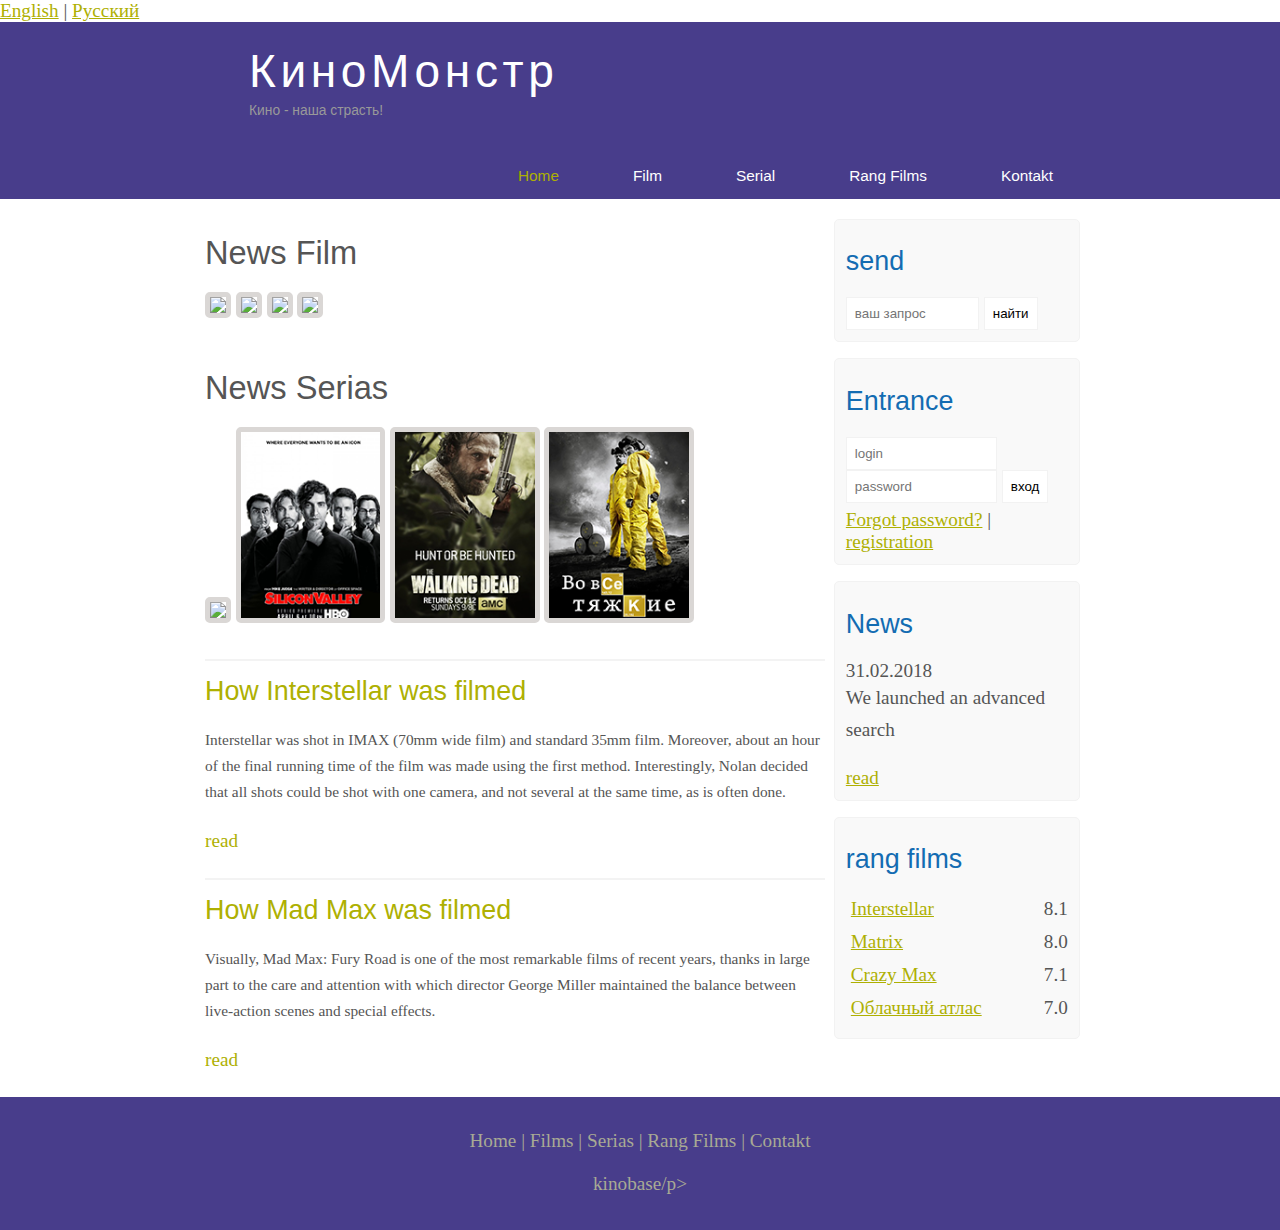
==== index.html @ a18c8a82 "Почти готово" ====
<!DOCTYPE html>
<html lang="en">
<head>
	<meta charset="UTF-8">
	<meta name="viewport" content="width=device-width, initial-scale=1.0">
	<title>КиноМонстр</title>
	<a href="index.html">English</a> | <a href="index-ru.html">Русский</a>
	<meta name="description" content="КиноБаза - это портал о кино">
	<meta name="keywords" content="фильмы, фильмы онлайн, hd">
	<link rel="stylesheet" href="assets/css/style.css">
</head>
<body>
	<div class="main">
		<div class="header">
			<div class="logo">
				<div class="logo_text">
					<h1><a href="/">КиноМонстр</a></h1>
					<h2>Кино - наша страсть!</h2>
				</div>
			</div>
			<div class="menubar">
				<ul class="menu">
					<li class="selected"><a href="index.html">Home</a></li>
					<li><a href="films.html">Film</a></li>
					<li><a href="serias.html">Serial</a></li>
					<li><a href="reting.html">Rang Films</a></li>
					<li><a href="contacts.html">Kontakt</a></li>
				</ul>
			</div>
		</div>
		<div class="site_content">
			<div class="sidebar_container">
				<div class="sidebar">
					<h2>send</h2>
					<form method="post" action="#" id="search_form">
						<input type="search" name="search_field" placeholder="ваш запрос" />
						<input type="submit" class="btn" value="найти" />
					</form>
				</div>
				<div class="sidebar">
					<h2>Entrance</h2>
					<form method="post" action="#" id="login"></form>
					<input type="text" name="login_field" placeholder="login" />
					<input type="password" name="password_field" placeholder="password" />
					<input type="submit" class="btn" value="вход" />
					<div class="lables_passreg_text"></div>
					<span><a href="#">Forgot password?</a></span> | <span><a href="#">registration</a></span>
				</div>
				<div class="sidebar">
					<h2>News</h2>
					<span>31.02.2018</span>
					<p>We launched an advanced search</p>
					<a href="#">read</a>
				</div>
				<div class="sidebar">
					<h2>rang films</h2>
					<ul>
						<li><a href="#">Interstellar</a><span class="rating_sidebar">8.1</span></li>
						<li><a href="#">Matrix</a><span class="rating_sidebar">8.0</span></li>
						<li><a href="#">Crazy Max</a><span class="rating_sidebar">7.1</span></li><li><a href="#">Облачный атлас</a><span class="rating_sidebar">7.0</span></li>
					</ul>
				</div>
			</div>
			<div class="content">
				<h1>News Film</h1>
				<div class="films_block">
					<a href="#"><img src="assets/img/matrix.png"></a>
					<a href="#"><img src="assets/img/max.png"></a>
					<a href="#"><img src="assets/img/inter.png"></a>
					<a href="#"><img src="assets/img/cloud.png"></a>
				</div>
				<h1>News Serias</h1>
				<div class="films_block">
					<a href="#"><img src="assets/img/xfiles.png"></a>
					<a href="#"><img src="assets/img/silicon.png"></a>
					<a href="#"><img src="assets/img/dead.png"></a>
					<a href="#"><img src="assets/img/breakingbad.png"></a>
				</div>

					<div class="posts">
						
						<hr>
						<h2><a href="#">How Interstellar was filmed</a>
						</h2>
						<div class="posts_content">
							<p>
								Interstellar was shot in IMAX (70mm wide film) and standard 35mm film. Moreover, about an hour of the final running time of the film was made using the first method. Interestingly, Nolan decided that all shots could be shot with one camera, and not several at the same time, as is often done.
							</p>
						</div>
						<p><a href="#">read</a></p>
						<hr>
						<h2><a href="#">How Mad Max was filmed</a>
						</h2>
						<div class="posts_content">
							<p>
								Visually, Mad Max: Fury Road is one of the most remarkable films of recent years, thanks in large part to the care and attention with which director George Miller maintained the balance between live-action scenes and special effects.
							</p>
						</div>
						<p><a href="#">read</a></p>
					</div>
		</div>	
	</div>
	<div class="footer">
			<p>
				<a href="index.html">Home</a> |
				<a href="films.html">Films</a> |
				<a href="serias.html">Serias</a> |
				<a href="reting.html">Rang Films</a> |
				<a href="contacts.html">Contakt</a> 
			</p>
			<p>kinobase/p>
		</div>
</body>
</html>
---- assets/css/style.css ----
*{
	margin: 0;
	padding: 0;
}
body{
	font-size: 1.2em;
	background-color: #fff;
	color: #555;
}
p{
	padding: 0 0 20px 0;
	line-height: 1.7em;
}

input[type="text"], input[type="password"], input[type="search"]{
	color: #5d5d5d;
	width: 60%;
	padding: 8px;
}

input, textarea{
	outline: none;
	border: none;
	border: solid 1px #f2f2f2;
}

h1, h2{
	font: normal 170% 'century gothic', arial;
	margin: 0 0 15px 0;
	padding: 15px 0 5px 0;
}

	h2{
		font-size: 140%;
	}
	h5{
		font-size: 100%;
		padding-bottom: 25px;
	}

	a, a:hover{
		outline: none;
		text-decoration: underline;
		color: #aeb002;
	}

	ul {
		margin: 2px 0 22px 17px;
	}

	ul li{
		margin: 0 0 6px 0;
		padding: 0 0 4px 5px;
		line-height: 1.5em;
	}

	hr{
		border: solid 1px #f3f3f3;
	}


.header{
	background-color: darkslateblue;
	height: 177px;
	font-size: 0.8em;
	margin-left: 0px;
	margin-right: 0px;
	min-width: 900px;

}

.main, .logo, .menubar, .site_content, .footer{
	margin-left: auto;
	margin-right: auto;

}
.logo{
	width: 800px;
	padding-bottom: 40px;
}
.logo h1, .logo h2{
	font: normal 300% 'century gothic', arial, sans-serif;
	margin: 0 0 0 9px;
}
.logo_text h1, .logo_text h1 a, .logo_text h1 a:hover{
	padding: 22px 0 0 0;
	color: #fff;
	letter-spacing: 0.1em;
	text-decoration: none;

}
.logo_text h2{
	font-size: 0.9em;
	padding: 4px 0 0 0;
	color: #999;
}
.menubar{
	width: 900px;
	height: 46px;
}

ul.menu{
	float: right;
}

ul.menu li{
	float: left;
	padding: 0 0 0 9px;
	list-style: none;;
	margin: 1px 2px 0 0;
}

ul.menu li a{
	font: normal 100% 'trebuchet ms', sans-serif;
	display: block;
	height: 20px;
	padding: 6px 35px 5px 28px;
	color: #fff;
	text-decoration: none;
}

ul.menu li.selected a{
	color: #aeb002;
}

ul.menu li a:hover {
	color: #e4ec04;
}
.site_content{
	width: 880px;
	overflow: hidden;
	margin: 20px auto 0 auto;
	background-color: white;
}

.sidebar_container{
	float: right;
	width: 224px;
}

.sidebar{
	float: right;
	width: 222px;
	padding: 5%;
	margin: 0 0 16px 0;
	border: solid 1px #f2f2f2;
	border-radius: 5px;
	background-color: #f9f9f9;
}

.btn {
	padding: 8px;
	background-color: white;
	cursor: pointer;
}

.sidebar h2{
	color: #136cb2;
}

.lables_passreg_text{
	font-size: 0.7em;
	margin-top: 3%;
	margin-left: 2%;
}

.sidebar ul{
	margin: 0;
}
.sidebar ul li{
	list-style-type: none;
	margin: 0 0 0 0;
}

.sidebar .rating_sidebar{
	float: right;
}
.content{
	text-align: left;
	width: 620px;
	padding: 0 0 0 5px;
	float: left;
}
.content a{
	text-decoration: none;
}
.films_block{
	margin-bottom: 5%;

}
.films_block img{
	border-radius: 5px;
	border: solid 5px #dad7d5;
	width: 22.5%;
}

.posts .posts_content{
	font-size: 0.8em;
}

.info_film_page{
	margin-top: 2%;
	margin-bottom: 4%
}

.info_film_page .label{
	font-size: 1.2em;	
}
.info_film_page .value{
	font-size: 1em;	
	color: #49945a;
	margin-right: 3%;
}

.description_film{
	margin-bottom: 15%;

}
.description_film img{
	float: left;
	margin-right: 2%;
	border-radius: 5px;
	border: solid 5px #dad7d5;
}

.reviews{
	margin-bottom: 4%;
	font-size: 0.9em;

}

.reviews .review_name{
	background-color: #7268ad;
	color: white;
	padding: 1%; 
	border-top-left-radius: 5px;
	border-top-right-radius: 5px;
}
.reviews .review_text{
	padding-top: 2%;
	padding-bottom: 2%;
	padding-left: 2%;

}
.send{
	margin-bottom: 4%;
}
.send input[type= "text"], textarea{
	border: solid 1px #c3c3c3;
	margin-bottom: 2%;
}
.send input[type="text"]{
	width: 98%;
}
.send textarea{
	width: 624px;
	height: 200px;
}
.send input[type="submit"]{
	background-color: #7268ad;
	padding: 3%;
	color: white;
	border-radius: 5px;
} 

.contacts{
	margin-bottom: 4%;
}

.contacts input[type= "text"], textarea{
	border: solid 1px #c3c3c3;
	margin-bottom: 2%;

}
.contacts input[type="text"]{
	width: 69%;
}

.contacts textarea{
	width: 624px;
	height: 200px;
}

.contacts input[type="submit"]{
	background-color: #7268ad;
	padding: 3%;
	color: white;
	border-radius: 5px;
} 
.info_film{
	margin-bottom: 5%;
	background-color: #f9f9f9;
	padding: 5%;
	height:  270px;
}

.info_film img{
	float: left;
	margin-right: 2%;
	border-radius: 5px;
	border: solid 5px #dad7d5;
	width: 25%;
}
.button{
	background-color: #7268ad;
	padding: 2%;
	color: white;
	border-radius: 5px;
	float: right;
	margin-top: 5%;
	clear: both;
	font-size: 0.8em;
}

.buttom a{
	color: white;
}

table{
	width: 100%;
	border: solid 1px #f4f4f4;
}

td{
	padding: 2%;
	border: solid 1px #f4f4f4;
}

td img{
	width: 60px;
	vertical-align: middle;
}

.center{
	text-align: center;
}

.reting{
	font-weight: bold;
}


.footer{
	width: 100%;
	height: 100px;
	padding: 28px 0 5px 0;
	text-align: center;
	background-color: darkslateblue;
	color: #a8aa94;
	margin-left: 0px;
	margin-right: 0px;
	min-width: 900px;
}

.footer a{
	color: #a8aa94;
	text-decoration: none;
}

.footer a:hover{
	color: #fff;
	text-decoration: none;
}

.footer p{
	padding: 0 0 10px 0;
}

/* CSS mobile*/

@media only screen 
and (min-device-width: 320px)
and (max-device-width: 568px)   {
   .header {
    background-color: #257965;
    min-width: 100%;
    height: 20%;
    text-align: center;
   }
   .logo{
    width: 100%;
   }
   .site_content {
    width: 100%;
   }
   .site_content{
    width: 100%;
   }
   .menubar{
    width: 100%;
    height: 100%;
   }
   .contact{
    width: 100%;
    text-align: center;
   }
   .site_content{
    width: 100%;
    text-align: center;
   }
   .sidebar_container{
    display: none;
   }
   .footer{
    display: none;
   }
   ul.menu{
    float: none;
   }
   ul.menu li{
    margin: 0;
    padding: 0;
    float: none;
   }
   .logo h1{
    font: normal 235% 'century gothic',arial,sans-serif;
   }
   .logo h2{
    font: normal 100% 'century gothic',arial,sans-serif;
    color:white;
   }
   .content h1,h2{
    font: normal 100% 'century gothic',arial
   }
   .films_block img{
    width: 43%;
   }
   .posts_content p{
    line-height: 1.5em;
    padding: 3%;
    text-align: left;
   }
   .posts p{
    font-size: 120%;
   }
   .info_film {
    float: none;
    height: 100%;
   }
   .info_film img{
    width: 90%;
    margin-bottom: 5%;
   }
   .button{
    float: none;
   }
   table{
    display: block;
   }
   th{
    font-size: 75%;
   }
   td{
    padding: 0;
    margin: 0;
    font-size: 95%;
    text-align: left;
   }
   iframe{
    width: 88%;
    height: 100%;
   }
   .description_film {
    width: 90%;
    text-align: left;
    margin-left: 2%;
   }
   .description_film img{
    float: none;
    width: 73%;
    display: block;
    margin: 0;
    padding: 0;
    margin-left: 11%;
    margin-bottom: 7%;
   }
   .reviews{
    text-align: left;
    width: 96%;
   }
   .send input[type="text"]{
    width: 80%;
   }
   .send texrarea {
    width: 85%;
   }
}
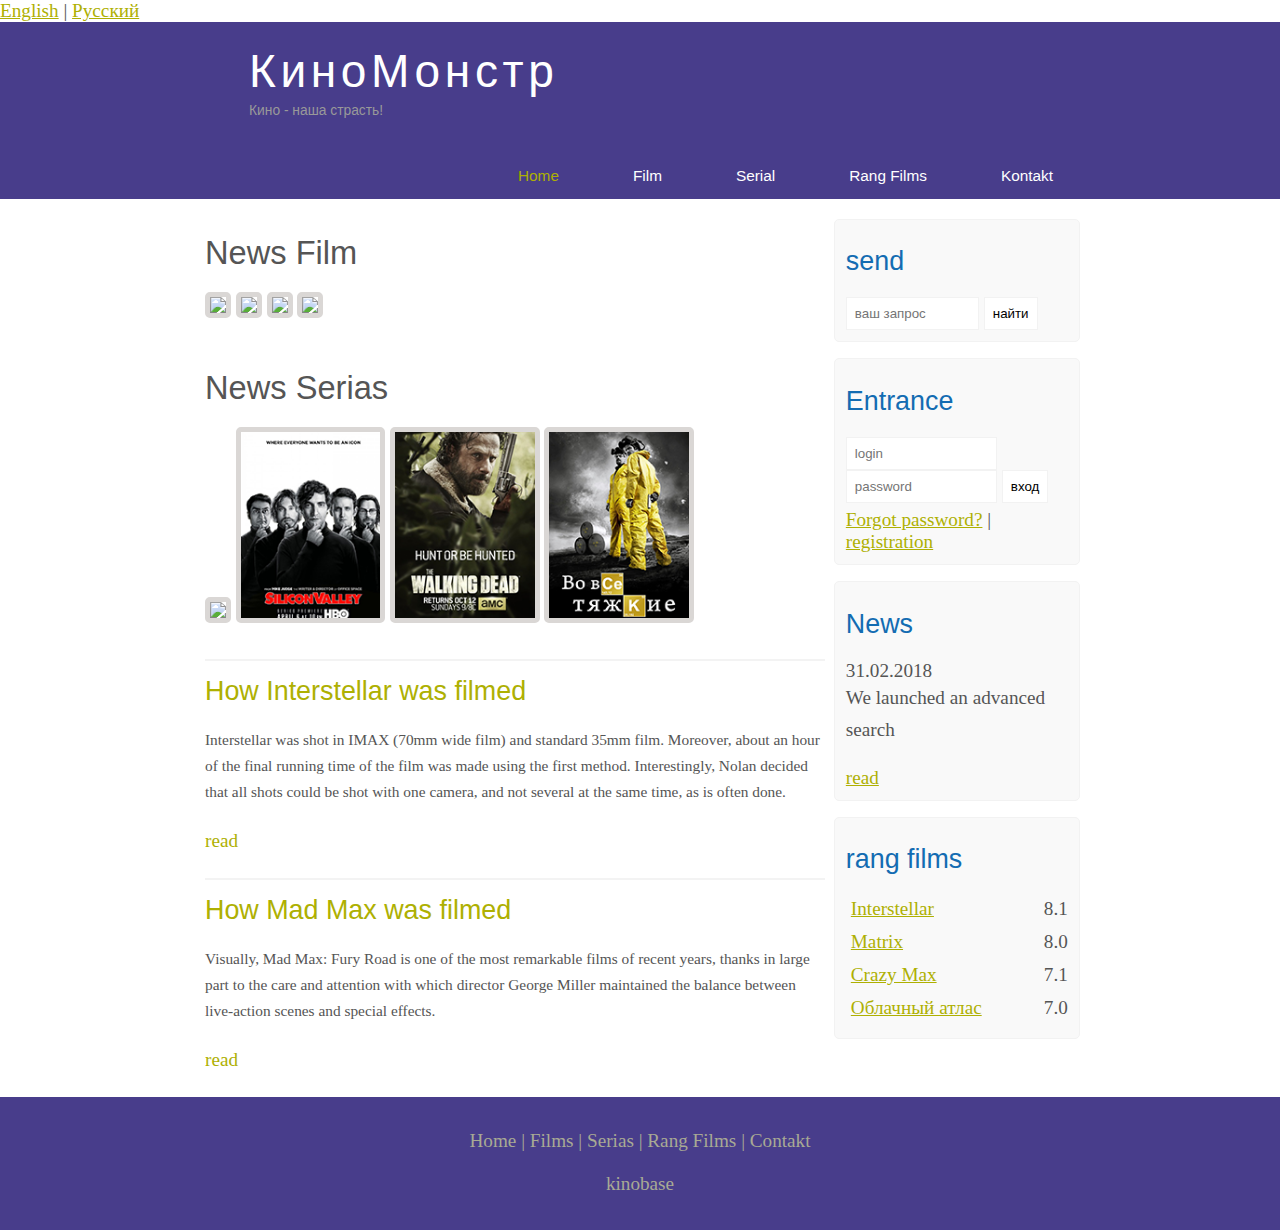
==== commit eefa4184: "Kontroltoo" ====
--- a/index.html
+++ b/index.html
@@ -22,7 +22,7 @@
 				<ul class="menu">
 					<li class="selected"><a href="index.html">Home</a></li>
 					<li><a href="films.html">Film</a></li>
-					<li><a href="serias.html">Serial</a></li>
+					<li><a href="films2.html">Serial</a></li>
 					<li><a href="reting.html">Rang Films</a></li>
 					<li><a href="contacts.html">Kontakt</a></li>
 				</ul>
@@ -104,11 +104,11 @@
 			<p>
 				<a href="index.html">Home</a> |
 				<a href="films.html">Films</a> |
-				<a href="serias.html">Serias</a> |
+				<a href="films2.html">Serias</a> |
 				<a href="reting.html">Rang Films</a> |
 				<a href="contacts.html">Contakt</a> 
 			</p>
-			<p>kinobase/p>
+			<p>kinobase</p>
 		</div>
 </body>
 </html>--- a/assets/css/style.css
+++ b/assets/css/style.css
@@ -217,6 +217,45 @@
 
 }
 .description_film img{
+	float: left;
+	margin-right: 2%;
+	border-radius: 5px;
+	border: solid 5px #dad7d5;
+}
+
+.serias_block{
+	margin-bottom: 5%;
+
+}
+.serias_block img{
+	border-radius: 5px;
+	border: solid 5px #dad7d5;
+	width: 22.5%;
+}
+
+.posts .posts_content{
+	font-size: 0.8em;
+}
+
+.info_serias_page{
+	margin-top: 2%;
+	margin-bottom: 4%
+}
+
+.info_serias_page .label{
+	font-size: 1.2em;	
+}
+.info_serias_page .value{
+	font-size: 1em;	
+	color: #49945a;
+	margin-right: 3%;
+}
+
+.description_serias{
+	margin-bottom: 15%;
+
+}
+.description_serias img{
 	float: left;
 	margin-right: 2%;
 	border-radius: 5px;
